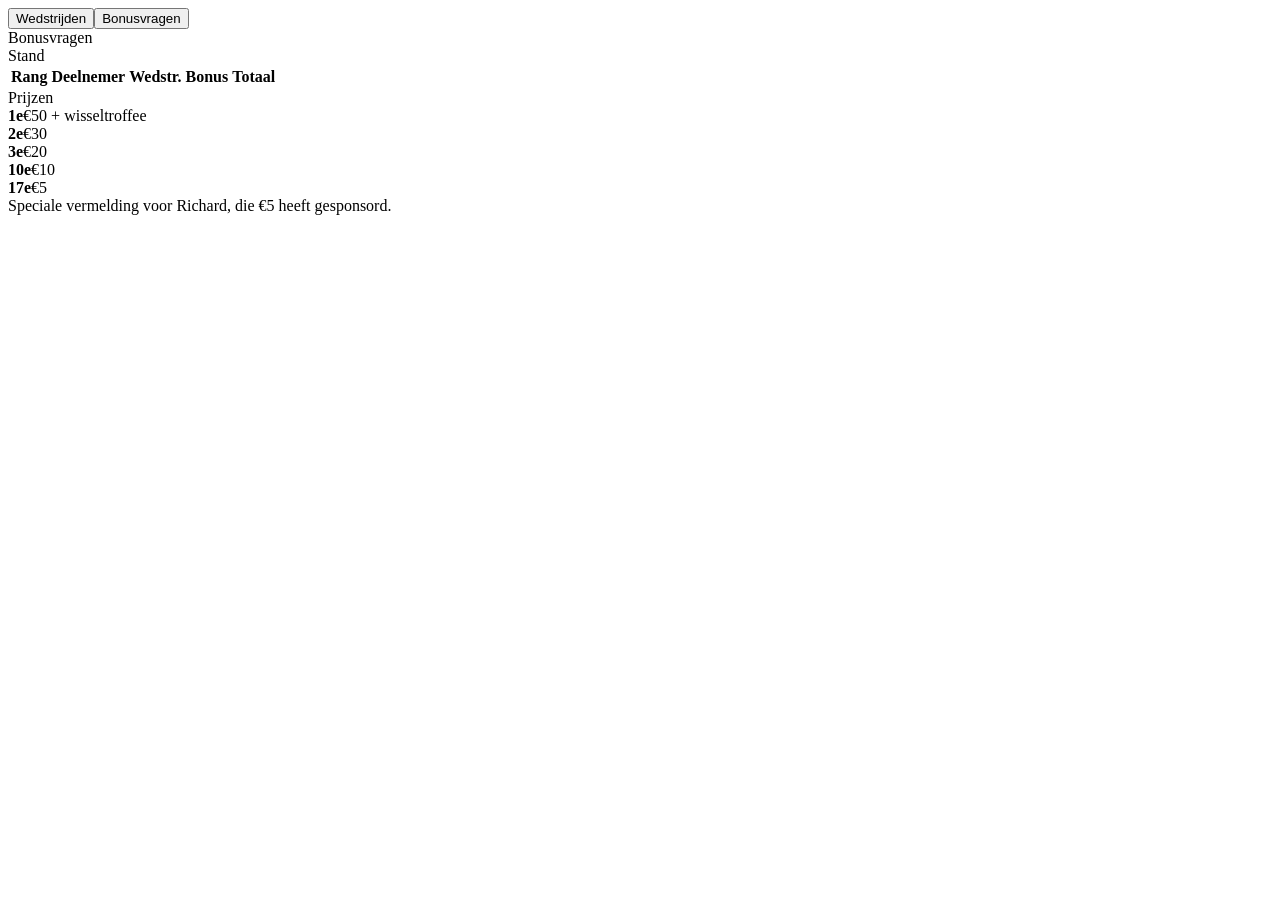
==== src/index.html @ b1b5db25 "Create index.html" ====
<!doctype html><html lang="nl"><head><meta charset="utf-8"><meta name="viewport" content="width=device-width, initial-scale=1"><title>WK 2026 Poule</title><link rel="stylesheet" href="style.css"></head><body><div class="page"><div class="toolbar"><div class="toggle" role="tablist"><button class="toggle-btn active" data-view="matches" type="button">Wedstrijden</button><button class="toggle-btn" data-view="bonus" type="button">Bonusvragen</button></div></div><div class="layout-grid"><main class="left-column"><section id="matchesView" class="view active-view"><div id="matchesContainer" class="cards-groups"></div></section><section id="bonusView" class="view"><div id="bonusContainer" class="cards-groups"></div></section></main><aside class="right-column"><section class="stand-panel"><div class="bar red">Stand</div><div class="table-wrap"><table class="stand-table" id="standTable"><thead><tr><th>Rang</th><th>Deelnemer</th><th>Wedstr.</th><th>Bonus</th><th>Totaal</th></tr></thead><tbody></tbody></table></div></section><section class="prijzen-panel"><div class="bar red prijzen-title">Prijzen</div><div class="prijzen-body"><div class="prijsregel"><span><strong>1e</strong></span><span>€50 + wisseltroffee</span></div><div class="prijsregel"><span><strong>2e</strong></span><span>€30</span></div><div class="prijsregel"><span><strong>3e</strong></span><span>€20</span></div><div class="prijsregel"><span><strong>10e</strong></span><span>€10</span></div><div class="prijsregel"><span><strong>17e</strong></span><span>€5</span></div><div class="sponsorregel">Speciale vermelding voor Richard, die €5 heeft gesponsord.</div></div></section></aside></div></div><script src="data.js"></script><script src="app.js"></script></body></html>
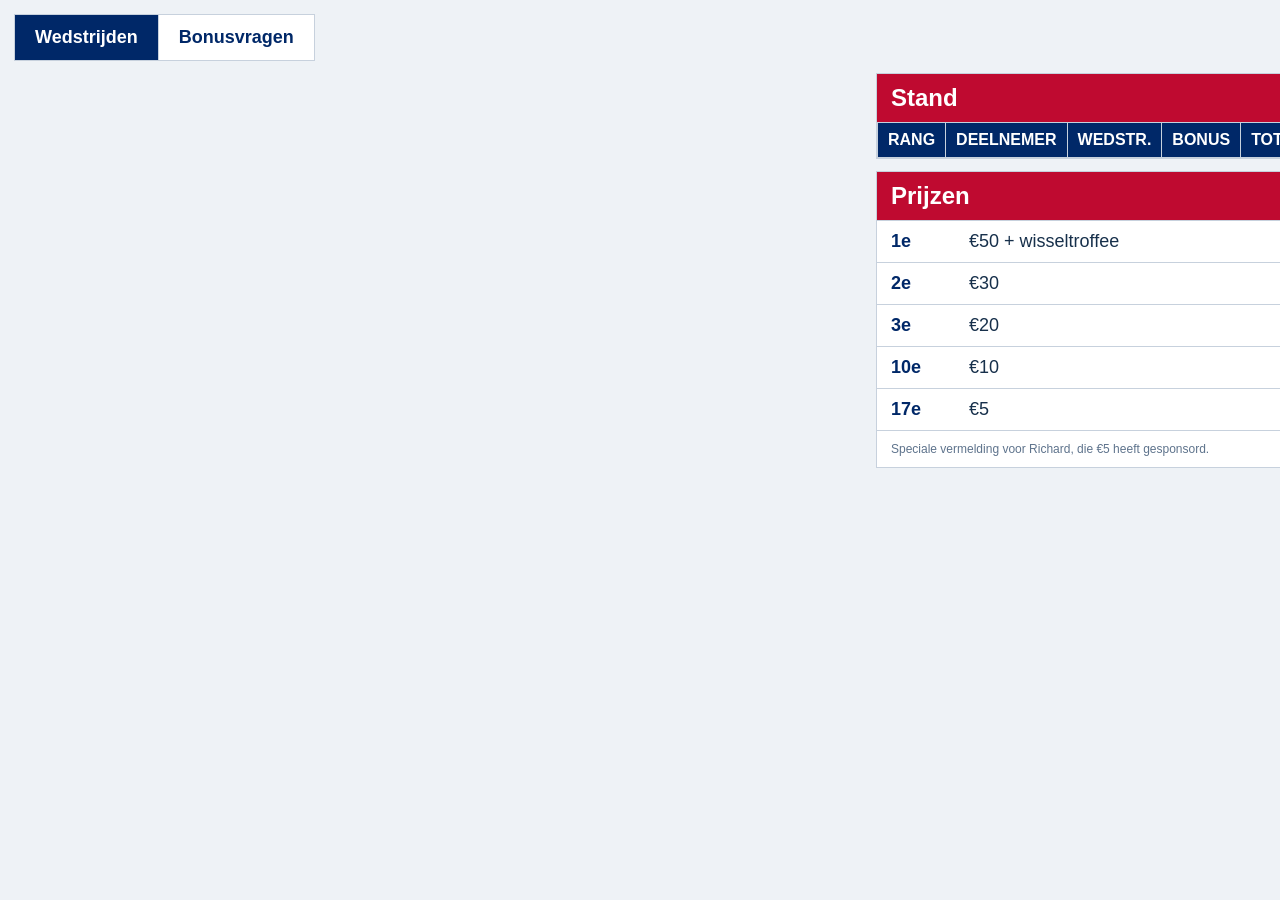
==== commit ee02b8aa: "Add files via upload" ====
--- a/src/index.html
+++ b/src/index.html
@@ -1 +1 @@
-<!doctype html><html lang="nl"><head><meta charset="utf-8"><meta name="viewport" content="width=device-width, initial-scale=1"><title>WK 2026 Poule</title><link rel="stylesheet" href="style.css"></head><body><div class="page"><div class="toolbar"><div class="toggle" role="tablist"><button class="toggle-btn active" data-view="matches" type="button">Wedstrijden</button><button class="toggle-btn" data-view="bonus" type="button">Bonusvragen</button></div></div><div class="layout-grid"><main class="left-column"><section id="matchesView" class="view active-view"><div id="matchesContainer" class="cards-groups"></div></section><section id="bonusView" class="view"><div id="bonusContainer" class="cards-groups"></div></section></main><aside class="right-column"><section class="stand-panel"><div class="bar red">Stand</div><div class="table-wrap"><table class="stand-table" id="standTable"><thead><tr><th>Rang</th><th>Deelnemer</th><th>Wedstr.</th><th>Bonus</th><th>Totaal</th></tr></thead><tbody></tbody></table></div></section><section class="prijzen-panel"><div class="bar red prijzen-title">Prijzen</div><div class="prijzen-body"><div class="prijsregel"><span><strong>1e</strong></span><span>€50 + wisseltroffee</span></div><div class="prijsregel"><span><strong>2e</strong></span><span>€30</span></div><div class="prijsregel"><span><strong>3e</strong></span><span>€20</span></div><div class="prijsregel"><span><strong>10e</strong></span><span>€10</span></div><div class="prijsregel"><span><strong>17e</strong></span><span>€5</span></div><div class="sponsorregel">Speciale vermelding voor Richard, die €5 heeft gesponsord.</div></div></section></aside></div></div><script src="data.js"></script><script src="app.js"></script></body></html>
+<!doctype html><html lang="nl"><head><meta charset="utf-8"><meta name="viewport" content="width=device-width, initial-scale=1"><title>WK 2026 Poule</title><link rel="stylesheet" href="style.css"></head><body><div class="page"><div class="toolbar"><div class="toggle" role="tablist"><button class="toggle-btn active" data-view="matches" type="button">Wedstrijden</button><button class="toggle-btn" data-view="bonus" type="button">Bonusvragen</button></div></div><div class="layout-grid"><main class="left-column"><section id="matchesView" class="view active-view"><div id="matchesContainer" class="cards-groups"></div></section><section id="bonusView" class="view"><div id="bonusContainer" class="cards-groups"></div></section></main><aside class="right-column"><section class="stand-panel"><div class="bar red">Stand</div><div class="table-wrap"><table class="stand-table" id="standTable"><thead><tr><th>Rang</th><th>Deelnemer</th><th>Wedstr.</th><th>Bonus</th><th>Totaal</th></tr></thead><tbody></tbody></table></div></section><section class="prijzen-panel"><div class="bar red prijzen-title">Prijzen</div><div class="prijzen-body"><div class="prijsregel"><span><strong>1e</strong></span><span>€50 + wisseltroffee</span></div><div class="prijsregel"><span><strong>2e</strong></span><span>€30</span></div><div class="prijsregel"><span><strong>3e</strong></span><span>€20</span></div><div class="prijsregel"><span><strong>10e</strong></span><span>€10</span></div><div class="prijsregel"><span><strong>17e</strong></span><span>€5</span></div><div class="sponsorregel">Speciale vermelding voor Richard, die €5 heeft gesponsord.</div></div></section></aside></div></div><button class="page-nav-btn page-nav-top" id="scrollTopBtn" type="button" aria-label="Ga naar begin van pagina">↑ Begin</button><button class="page-nav-btn page-nav-bottom" id="scrollBottomBtn" type="button" aria-label="Ga naar einde van pagina">↓ Einde</button><script src="data.js"></script><script src="app.js"></script></body></html>
--- a/src/style.css
+++ b/src/style.css
@@ -0,0 +1,31 @@
+
+:root{--navy:#002868;--red:#BF0A30;--light:#F3F6FB;--grid:#C7D1DD;--text:#17304b;--muted:#5E738C;--bg:#EEF2F6;--white:#FFF;--good:#0B7A58;--warn:#AD6200;--bar-height:48px;--cell-font:18px;--head-font:16px}
+*{box-sizing:border-box}html,body{margin:0;padding:0}body{font-family:Calibri,Segoe UI,Arial,sans-serif;background:var(--bg);color:var(--text)}.page{max-width:1880px;margin:0 auto;padding:14px}.toolbar{display:flex;justify-content:flex-start;margin-bottom:12px}.toggle{display:inline-flex;border:1px solid var(--grid);background:var(--white)}.toggle-btn{appearance:none;border:0;border-right:1px solid var(--grid);background:var(--white);color:var(--navy);padding:12px 20px;font-size:18px;font-weight:700;cursor:pointer}.toggle-btn:last-child{border-right:0}.toggle-btn.active{background:var(--navy);color:var(--white)}.layout-grid{display:grid;grid-template-columns:minmax(0,1fr) 430px;gap:14px;align-items:start}.view{display:none}.view.active-view{display:block}.right-column{position:sticky;top:14px;align-self:start;display:grid;gap:12px}.stand-panel,.group,.prijzen-panel{background:var(--white);border:1px solid var(--grid)}.card{background:transparent;border:0}.bar{display:flex;align-items:center;min-height:var(--bar-height);padding:0 14px;font-size:24px;font-weight:700}.bar.red{background:var(--red);color:var(--white)}.bar.blue{background:var(--navy);color:var(--white)}.table-wrap{overflow-x:auto}.stand-table,.data-table{width:100%;border-collapse:collapse}.stand-table th,.stand-table td,.data-table th,.data-table td{border:1px solid var(--grid);padding:8px 10px;font-size:var(--cell-font)}.stand-table thead th,.data-table thead th{background:var(--navy);color:var(--white);font-size:var(--head-font);text-transform:uppercase}.stand-table td:nth-child(1),.stand-table td:nth-child(3),.stand-table td:nth-child(4),.stand-table td:nth-child(5),.data-table td:nth-child(2),.data-table td:nth-child(3){text-align:center}.stand-table td:nth-child(5){font-weight:700}.stand-table tbody tr:nth-child(odd) td,.data-table tbody tr:nth-child(odd) td{background:#FBFDFF}.cards-groups{display:grid;gap:12px}.group-header{justify-content:space-between;gap:14px}.group-header .fase{font-size:16px;background:rgba(255,255,255,.15);padding:4px 10px}.cards-grid{display:grid;grid-template-columns:repeat(2,minmax(0,1fr));gap:10px;padding:10px}.card-shell{background:var(--white)}.match-bar{display:grid;grid-template-columns:82px 1fr 96px 1fr}.match-item,.bonus-question-bar{display:flex;align-items:center;justify-content:center;padding:7px 10px;font-size:var(--cell-font);font-weight:700;text-align:center;min-height:var(--bar-height)}.match-home,.match-away,.bonus-question-bar{line-height:1.15}.bonus-question-bar{justify-content:flex-start;padding:0 14px}.correct-answer{padding:8px 14px;font-size:var(--head-font);color:var(--muted);border:1px solid var(--grid);border-top:0;background:var(--light)}.card-shell .data-table{border-left:1px solid var(--grid);border-right:1px solid var(--grid);border-bottom:1px solid var(--grid)}.card-shell .data-table th,.card-shell .data-table td{border-left:1px solid var(--grid);border-right:1px solid var(--grid)}.prijzen-body{padding:0;background:var(--white)}.prijsregel{display:grid;grid-template-columns:68px 1fr;gap:10px;padding:10px 14px;border-top:1px solid var(--grid);font-size:var(--cell-font)}.prijsregel span:first-child{color:var(--navy)}.prijzen-title{justify-content:flex-start}.sponsorregel{padding:10px 14px;border-top:1px solid var(--grid);font-size:12px;color:var(--muted);line-height:1.35}.points-good{color:var(--good);font-weight:700}.points-mid{color:var(--warn);font-weight:700}.points-zero{color:var(--muted)}@media (max-width:1560px){.layout-grid{grid-template-columns:minmax(0,1fr) 390px}}@media (max-width:1260px){.layout-grid{grid-template-columns:1fr}.right-column{position:static}}@media (max-width:980px){.cards-grid{grid-template-columns:1fr}}@media (max-width:860px){.match-bar{grid-template-columns:1fr 1fr}.toggle-btn{font-size:16px}:root{--cell-font:16px;--head-font:14px;--bar-height:44px}.bar{font-size:20px}.group-header{flex-direction:column;align-items:flex-start}.prijsregel{font-size:16px}}
+
+
+.page-nav-btn{
+  position:fixed;
+  right:14px;
+  z-index:999;
+  appearance:none;
+  border:0;
+  border-radius:999px;
+  background:var(--navy);
+  color:var(--white);
+  padding:12px 14px;
+  font-size:14px;
+  font-weight:700;
+  box-shadow:0 4px 12px rgba(0,0,0,.2);
+  cursor:pointer;
+  opacity:.92;
+  transition:transform .2s ease, opacity .2s ease;
+}
+.page-nav-btn:hover{opacity:1;transform:translateY(-1px)}
+.page-nav-top{bottom:74px}
+.page-nav-bottom{bottom:14px}
+.page-nav-btn.hidden{opacity:0;pointer-events:none;transform:translateY(8px)}
+@media (max-width:860px){
+  .page-nav-btn{right:10px;padding:10px 12px;font-size:13px}
+  .page-nav-top{bottom:66px}
+  .page-nav-bottom{bottom:10px}
+}
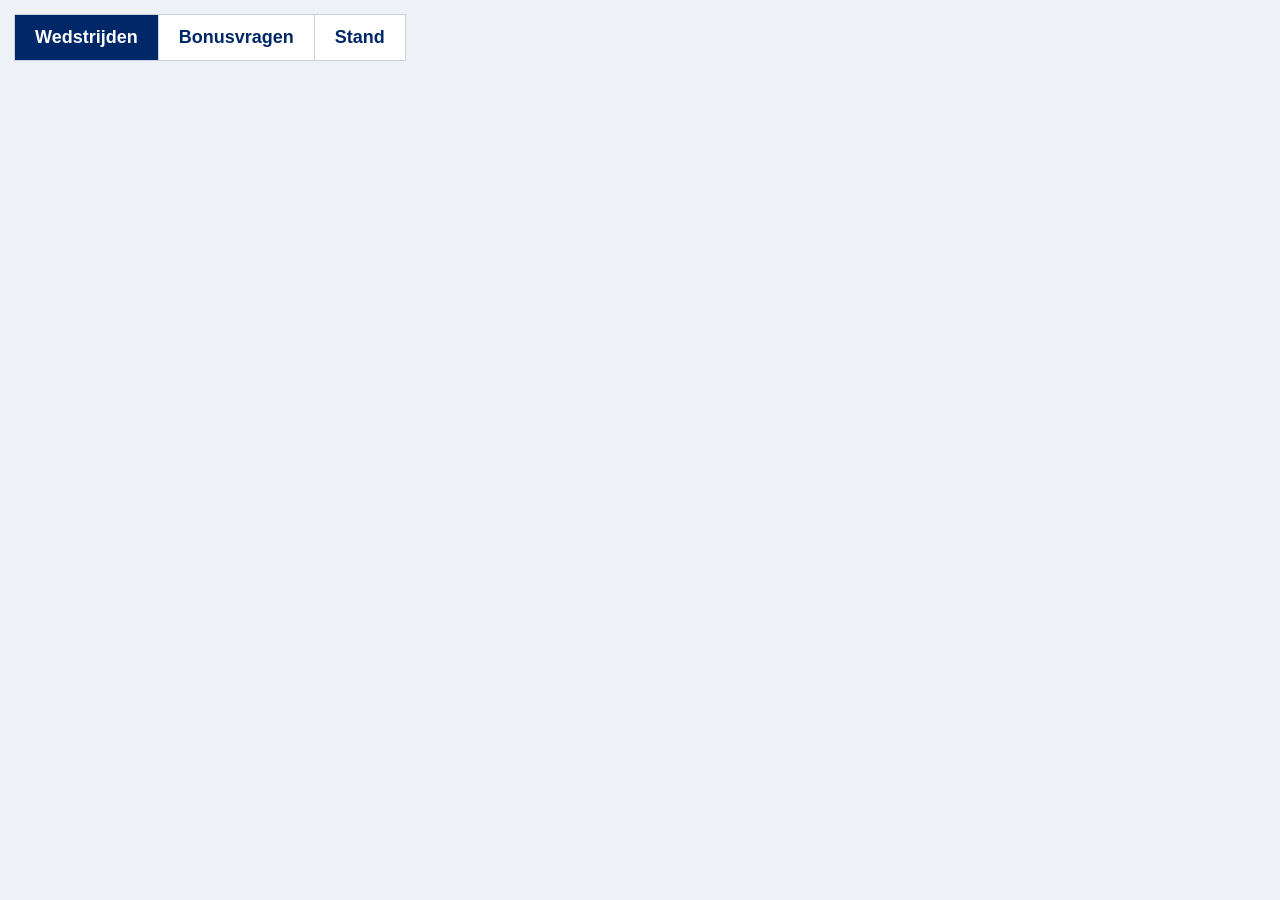
==== commit 52b28c8b: "Add files via upload" ====
--- a/src/index.html
+++ b/src/index.html
@@ -1 +1 @@
-<!doctype html><html lang="nl"><head><meta charset="utf-8"><meta name="viewport" content="width=device-width, initial-scale=1"><title>WK 2026 Poule</title><link rel="stylesheet" href="style.css"></head><body><div class="page"><div class="toolbar"><div class="toggle" role="tablist"><button class="toggle-btn active" data-view="matches" type="button">Wedstrijden</button><button class="toggle-btn" data-view="bonus" type="button">Bonusvragen</button></div></div><div class="layout-grid"><main class="left-column"><section id="matchesView" class="view active-view"><div id="matchesContainer" class="cards-groups"></div></section><section id="bonusView" class="view"><div id="bonusContainer" class="cards-groups"></div></section></main><aside class="right-column"><section class="stand-panel"><div class="bar red">Stand</div><div class="table-wrap"><table class="stand-table" id="standTable"><thead><tr><th>Rang</th><th>Deelnemer</th><th>Wedstr.</th><th>Bonus</th><th>Totaal</th></tr></thead><tbody></tbody></table></div></section><section class="prijzen-panel"><div class="bar red prijzen-title">Prijzen</div><div class="prijzen-body"><div class="prijsregel"><span><strong>1e</strong></span><span>€50 + wisseltroffee</span></div><div class="prijsregel"><span><strong>2e</strong></span><span>€30</span></div><div class="prijsregel"><span><strong>3e</strong></span><span>€20</span></div><div class="prijsregel"><span><strong>10e</strong></span><span>€10</span></div><div class="prijsregel"><span><strong>17e</strong></span><span>€5</span></div><div class="sponsorregel">Speciale vermelding voor Richard, die €5 heeft gesponsord.</div></div></section></aside></div></div><button class="page-nav-btn page-nav-top" id="scrollTopBtn" type="button" aria-label="Ga naar begin van pagina">↑ Begin</button><button class="page-nav-btn page-nav-bottom" id="scrollBottomBtn" type="button" aria-label="Ga naar einde van pagina">↓ Einde</button><script src="data.js"></script><script src="app.js"></script></body></html>
+<!doctype html><html lang="nl"><head><meta charset="utf-8"><meta name="viewport" content="width=device-width, initial-scale=1"><title>WK 2026 Poule</title><link rel="stylesheet" href="style.css"></head><body><div class="page"><div class="toolbar"><div class="toggle" role="tablist"><button class="toggle-btn active" data-view="matches" type="button">Wedstrijden</button><button class="toggle-btn" data-view="bonus" type="button">Bonusvragen</button><button class="toggle-btn" data-view="stand" type="button">Stand</button></div></div><div class="layout-grid single-column"><main class="left-column"><section id="matchesView" class="view active-view"><div id="matchesContainer" class="cards-groups"></div></section><section id="bonusView" class="view"><div id="bonusContainer" class="cards-groups"></div></section><section id="standView" class="view"><section class="stand-panel"><div class="bar red">Stand</div><div class="table-wrap"><table class="stand-table" id="standTable"><thead><tr><th>Rang</th><th>Deelnemer</th><th>Wedstr.</th><th>Bonus</th><th>Totaal</th></tr></thead><tbody></tbody></table></div></section><section class="prijzen-panel standalone-panel"><div class="bar red prijzen-title">Prijzen</div><div class="prijzen-body"><div class="prijsregel"><span><strong>1e</strong></span><span>€50 + wisseltroffee</span></div><div class="prijsregel"><span><strong>2e</strong></span><span>€30</span></div><div class="prijsregel"><span><strong>3e</strong></span><span>€20</span></div><div class="prijsregel"><span><strong>10e</strong></span><span>€10</span></div><div class="prijsregel"><span><strong>17e</strong></span><span>€5</span></div><div class="sponsorregel">Speciale vermelding voor Richard, die €5 heeft gesponsord.</div></div></section></section></main></div></div><script src="data.js"></script><script src="app.js"></script></body></html>
--- a/src/style.css
+++ b/src/style.css
@@ -1,31 +1,4 @@
 
-:root{--navy:#002868;--red:#BF0A30;--light:#F3F6FB;--grid:#C7D1DD;--text:#17304b;--muted:#5E738C;--bg:#EEF2F6;--white:#FFF;--good:#0B7A58;--warn:#AD6200;--bar-height:48px;--cell-font:18px;--head-font:16px}
-*{box-sizing:border-box}html,body{margin:0;padding:0}body{font-family:Calibri,Segoe UI,Arial,sans-serif;background:var(--bg);color:var(--text)}.page{max-width:1880px;margin:0 auto;padding:14px}.toolbar{display:flex;justify-content:flex-start;margin-bottom:12px}.toggle{display:inline-flex;border:1px solid var(--grid);background:var(--white)}.toggle-btn{appearance:none;border:0;border-right:1px solid var(--grid);background:var(--white);color:var(--navy);padding:12px 20px;font-size:18px;font-weight:700;cursor:pointer}.toggle-btn:last-child{border-right:0}.toggle-btn.active{background:var(--navy);color:var(--white)}.layout-grid{display:grid;grid-template-columns:minmax(0,1fr) 430px;gap:14px;align-items:start}.view{display:none}.view.active-view{display:block}.right-column{position:sticky;top:14px;align-self:start;display:grid;gap:12px}.stand-panel,.group,.prijzen-panel{background:var(--white);border:1px solid var(--grid)}.card{background:transparent;border:0}.bar{display:flex;align-items:center;min-height:var(--bar-height);padding:0 14px;font-size:24px;font-weight:700}.bar.red{background:var(--red);color:var(--white)}.bar.blue{background:var(--navy);color:var(--white)}.table-wrap{overflow-x:auto}.stand-table,.data-table{width:100%;border-collapse:collapse}.stand-table th,.stand-table td,.data-table th,.data-table td{border:1px solid var(--grid);padding:8px 10px;font-size:var(--cell-font)}.stand-table thead th,.data-table thead th{background:var(--navy);color:var(--white);font-size:var(--head-font);text-transform:uppercase}.stand-table td:nth-child(1),.stand-table td:nth-child(3),.stand-table td:nth-child(4),.stand-table td:nth-child(5),.data-table td:nth-child(2),.data-table td:nth-child(3){text-align:center}.stand-table td:nth-child(5){font-weight:700}.stand-table tbody tr:nth-child(odd) td,.data-table tbody tr:nth-child(odd) td{background:#FBFDFF}.cards-groups{display:grid;gap:12px}.group-header{justify-content:space-between;gap:14px}.group-header .fase{font-size:16px;background:rgba(255,255,255,.15);padding:4px 10px}.cards-grid{display:grid;grid-template-columns:repeat(2,minmax(0,1fr));gap:10px;padding:10px}.card-shell{background:var(--white)}.match-bar{display:grid;grid-template-columns:82px 1fr 96px 1fr}.match-item,.bonus-question-bar{display:flex;align-items:center;justify-content:center;padding:7px 10px;font-size:var(--cell-font);font-weight:700;text-align:center;min-height:var(--bar-height)}.match-home,.match-away,.bonus-question-bar{line-height:1.15}.bonus-question-bar{justify-content:flex-start;padding:0 14px}.correct-answer{padding:8px 14px;font-size:var(--head-font);color:var(--muted);border:1px solid var(--grid);border-top:0;background:var(--light)}.card-shell .data-table{border-left:1px solid var(--grid);border-right:1px solid var(--grid);border-bottom:1px solid var(--grid)}.card-shell .data-table th,.card-shell .data-table td{border-left:1px solid var(--grid);border-right:1px solid var(--grid)}.prijzen-body{padding:0;background:var(--white)}.prijsregel{display:grid;grid-template-columns:68px 1fr;gap:10px;padding:10px 14px;border-top:1px solid var(--grid);font-size:var(--cell-font)}.prijsregel span:first-child{color:var(--navy)}.prijzen-title{justify-content:flex-start}.sponsorregel{padding:10px 14px;border-top:1px solid var(--grid);font-size:12px;color:var(--muted);line-height:1.35}.points-good{color:var(--good);font-weight:700}.points-mid{color:var(--warn);font-weight:700}.points-zero{color:var(--muted)}@media (max-width:1560px){.layout-grid{grid-template-columns:minmax(0,1fr) 390px}}@media (max-width:1260px){.layout-grid{grid-template-columns:1fr}.right-column{position:static}}@media (max-width:980px){.cards-grid{grid-template-columns:1fr}}@media (max-width:860px){.match-bar{grid-template-columns:1fr 1fr}.toggle-btn{font-size:16px}:root{--cell-font:16px;--head-font:14px;--bar-height:44px}.bar{font-size:20px}.group-header{flex-direction:column;align-items:flex-start}.prijsregel{font-size:16px}}
-
-
-.page-nav-btn{
-  position:fixed;
-  right:14px;
-  z-index:999;
-  appearance:none;
-  border:0;
-  border-radius:999px;
-  background:var(--navy);
-  color:var(--white);
-  padding:12px 14px;
-  font-size:14px;
-  font-weight:700;
-  box-shadow:0 4px 12px rgba(0,0,0,.2);
-  cursor:pointer;
-  opacity:.92;
-  transition:transform .2s ease, opacity .2s ease;
-}
-.page-nav-btn:hover{opacity:1;transform:translateY(-1px)}
-.page-nav-top{bottom:74px}
-.page-nav-bottom{bottom:14px}
-.page-nav-btn.hidden{opacity:0;pointer-events:none;transform:translateY(8px)}
-@media (max-width:860px){
-  .page-nav-btn{right:10px;padding:10px 12px;font-size:13px}
-  .page-nav-top{bottom:66px}
-  .page-nav-bottom{bottom:10px}
-}
+:root{--navy:#002868;--red:rgb(231,47,120);--light:#F3F6FB;--grid:#C7D1DD;--text:#17304b;--muted:#5E738C;--bg:#EEF2F6;--white:#FFF;--good:#0B7A58;--warn:#AD6200;--bar-height:48px;--cell-font:18px;--head-font:16px}
+*{box-sizing:border-box}html,body{margin:0;padding:0}body{font-family:Calibri,Segoe UI,Arial,sans-serif;background:var(--bg);color:var(--text)}.page{max-width:1880px;margin:0 auto;padding:14px}.toolbar{display:flex;justify-content:flex-start;margin-bottom:12px}.toggle{display:inline-flex;border:1px solid var(--grid);background:var(--white)}.toggle-btn{appearance:none;border:0;border-right:1px solid var(--grid);background:var(--white);color:var(--navy);padding:12px 20px;font-size:18px;font-weight:700;cursor:pointer}.toggle-btn:last-child{border-right:0}.toggle-btn.active{background:var(--navy);color:var(--white)}.layout-grid{display:grid;grid-template-columns:minmax(0,1fr) 430px;gap:14px;align-items:start}.layout-grid.single-column{grid-template-columns:minmax(0,1fr)}.view{display:none}.view.active-view{display:block}.right-column{position:sticky;top:14px;align-self:start;display:grid;gap:12px}.stand-panel,.group,.prijzen-panel{background:var(--white);border:1px solid var(--grid)}.card{background:transparent;border:0}.bar{display:flex;align-items:center;min-height:var(--bar-height);padding:0 14px;font-size:24px;font-weight:700}.bar.red{background:var(--red);color:var(--white)}.bar.blue{background:var(--navy);color:var(--white)}.table-wrap{overflow-x:auto}.stand-table,.data-table{width:100%;border-collapse:collapse}.stand-table th,.stand-table td,.data-table th,.data-table td{border:1px solid var(--grid);padding:8px 10px;font-size:var(--cell-font)}.stand-table thead th,.data-table thead th{background:var(--navy);color:var(--white);font-size:var(--head-font);text-transform:uppercase}.stand-table td:nth-child(1),.stand-table td:nth-child(3),.stand-table td:nth-child(4),.stand-table td:nth-child(5),.data-table td:nth-child(2),.data-table td:nth-child(3){text-align:center}.stand-table td:nth-child(5){font-weight:700}.stand-table tbody tr:nth-child(odd) td,.data-table tbody tr:nth-child(odd) td{background:#FBFDFF}.cards-groups{display:grid;gap:12px}.group-header{justify-content:space-between;gap:14px}.group-header .fase{font-size:16px;background:rgba(255,255,255,.15);padding:4px 10px}.cards-grid{display:grid;grid-template-columns:repeat(2,minmax(0,1fr));gap:10px;padding:10px}.card-shell{background:var(--white)}.match-bar{display:grid;grid-template-columns:82px 1fr 96px 1fr}.match-item,.bonus-question-bar{display:flex;align-items:center;justify-content:center;padding:7px 10px;font-size:var(--cell-font);font-weight:700;text-align:center;min-height:var(--bar-height)}.match-home,.match-away,.bonus-question-bar{line-height:1.15}.bonus-question-bar{justify-content:flex-start;padding:0 14px}.correct-answer{padding:8px 14px;font-size:var(--head-font);color:var(--muted);border:1px solid var(--grid);border-top:0;background:var(--light)}.card-shell .data-table{border-left:1px solid var(--grid);border-right:1px solid var(--grid);border-bottom:1px solid var(--grid)}.card-shell .data-table th,.card-shell .data-table td{border-left:1px solid var(--grid);border-right:1px solid var(--grid)}.prijzen-body{padding:0;background:var(--white)}.prijsregel{display:grid;grid-template-columns:68px 1fr;gap:10px;padding:10px 14px;border-top:1px solid var(--grid);font-size:var(--cell-font)}.prijsregel span:first-child{color:var(--navy)}.prijzen-title{justify-content:flex-start}.sponsorregel{padding:10px 14px;border-top:1px solid var(--grid);font-size:12px;color:var(--muted);line-height:1.35}.points-good{color:var(--good);font-weight:700}.points-mid{color:var(--warn);font-weight:700}.points-zero{color:var(--muted)}@media (max-width:1560px){.layout-grid{grid-template-columns:minmax(0,1fr) 390px}}@media (max-width:1260px){.layout-grid{grid-template-columns:1fr}.right-column{position:static}}@media (max-width:980px){.cards-grid{grid-template-columns:1fr}}@media (max-width:860px){.match-bar{grid-template-columns:1fr 1fr}.toggle-btn{font-size:16px}:root{--cell-font:16px;--head-font:14px;--bar-height:44px}.bar{font-size:20px}.group-header{flex-direction:column;align-items:flex-start}.prijsregel{font-size:16px}}
+.standalone-panel{margin-top:12px}
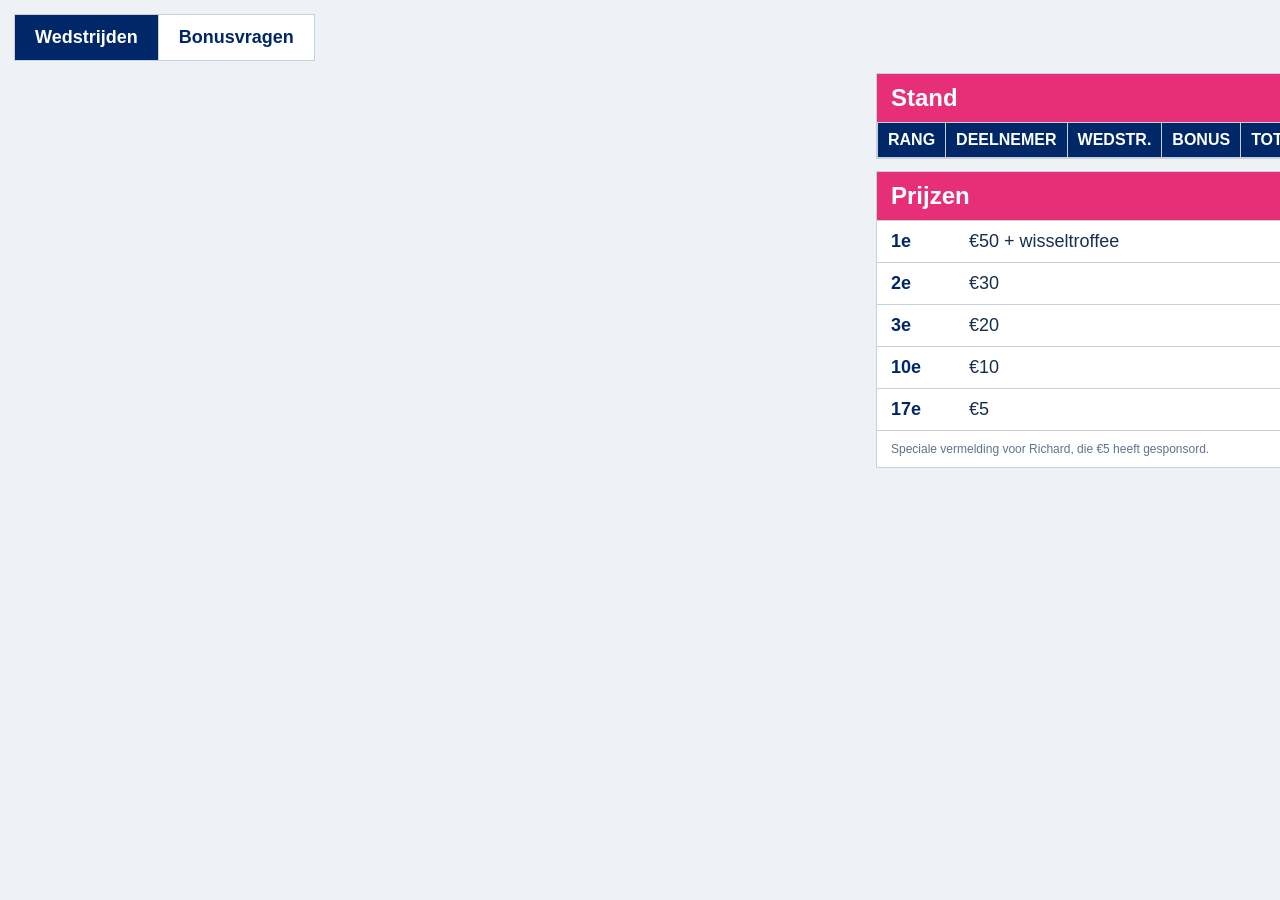
==== commit 59d2e07b: "Add files via upload" ====
--- a/src/index.html
+++ b/src/index.html
@@ -1 +1 @@
-<!doctype html><html lang="nl"><head><meta charset="utf-8"><meta name="viewport" content="width=device-width, initial-scale=1"><title>WK 2026 Poule</title><link rel="stylesheet" href="style.css"></head><body><div class="page"><div class="toolbar"><div class="toggle" role="tablist"><button class="toggle-btn active" data-view="matches" type="button">Wedstrijden</button><button class="toggle-btn" data-view="bonus" type="button">Bonusvragen</button><button class="toggle-btn" data-view="stand" type="button">Stand</button></div></div><div class="layout-grid single-column"><main class="left-column"><section id="matchesView" class="view active-view"><div id="matchesContainer" class="cards-groups"></div></section><section id="bonusView" class="view"><div id="bonusContainer" class="cards-groups"></div></section><section id="standView" class="view"><section class="stand-panel"><div class="bar red">Stand</div><div class="table-wrap"><table class="stand-table" id="standTable"><thead><tr><th>Rang</th><th>Deelnemer</th><th>Wedstr.</th><th>Bonus</th><th>Totaal</th></tr></thead><tbody></tbody></table></div></section><section class="prijzen-panel standalone-panel"><div class="bar red prijzen-title">Prijzen</div><div class="prijzen-body"><div class="prijsregel"><span><strong>1e</strong></span><span>€50 + wisseltroffee</span></div><div class="prijsregel"><span><strong>2e</strong></span><span>€30</span></div><div class="prijsregel"><span><strong>3e</strong></span><span>€20</span></div><div class="prijsregel"><span><strong>10e</strong></span><span>€10</span></div><div class="prijsregel"><span><strong>17e</strong></span><span>€5</span></div><div class="sponsorregel">Speciale vermelding voor Richard, die €5 heeft gesponsord.</div></div></section></section></main></div></div><script src="data.js"></script><script src="app.js"></script></body></html>+<!doctype html><html lang="nl"><head><meta charset="utf-8"><meta name="viewport" content="width=device-width, initial-scale=1"><title>WK 2026 Poule</title><link rel="stylesheet" href="style.css"></head><body><div class="page"><div class="toolbar"><div class="toggle" role="tablist"><button class="toggle-btn active" data-view="matches" type="button">Wedstrijden</button><button class="toggle-btn" data-view="bonus" type="button">Bonusvragen</button></div></div><div class="layout-grid"><main class="left-column"><section id="matchesView" class="view active-view"><div id="matchesContainer" class="cards-groups"></div></section><section id="bonusView" class="view"><div id="bonusContainer" class="cards-groups"></div></section></main><aside class="right-column"><section class="stand-panel"><div class="bar red">Stand</div><div class="table-wrap"><table class="stand-table" id="standTable"><thead><tr><th>Rang</th><th>Deelnemer</th><th>Wedstr.</th><th>Bonus</th><th>Totaal</th></tr></thead><tbody></tbody></table></div></section><section class="prijzen-panel"><div class="bar red prijzen-title">Prijzen</div><div class="prijzen-body"><div class="prijsregel"><span><strong>1e</strong></span><span>€50 + wisseltroffee</span></div><div class="prijsregel"><span><strong>2e</strong></span><span>€30</span></div><div class="prijsregel"><span><strong>3e</strong></span><span>€20</span></div><div class="prijsregel"><span><strong>10e</strong></span><span>€10</span></div><div class="prijsregel"><span><strong>17e</strong></span><span>€5</span></div><div class="sponsorregel">Speciale vermelding voor Richard, die €5 heeft gesponsord.</div></div></section></aside></div></div><script src="data.js"></script><script src="app.js"></script></body></html>
--- a/src/style.css
+++ b/src/style.css
@@ -1,4 +1,3 @@
 
 :root{--navy:#002868;--red:rgb(231,47,120);--light:#F3F6FB;--grid:#C7D1DD;--text:#17304b;--muted:#5E738C;--bg:#EEF2F6;--white:#FFF;--good:#0B7A58;--warn:#AD6200;--bar-height:48px;--cell-font:18px;--head-font:16px}
-*{box-sizing:border-box}html,body{margin:0;padding:0}body{font-family:Calibri,Segoe UI,Arial,sans-serif;background:var(--bg);color:var(--text)}.page{max-width:1880px;margin:0 auto;padding:14px}.toolbar{display:flex;justify-content:flex-start;margin-bottom:12px}.toggle{display:inline-flex;border:1px solid var(--grid);background:var(--white)}.toggle-btn{appearance:none;border:0;border-right:1px solid var(--grid);background:var(--white);color:var(--navy);padding:12px 20px;font-size:18px;font-weight:700;cursor:pointer}.toggle-btn:last-child{border-right:0}.toggle-btn.active{background:var(--navy);color:var(--white)}.layout-grid{display:grid;grid-template-columns:minmax(0,1fr) 430px;gap:14px;align-items:start}.layout-grid.single-column{grid-template-columns:minmax(0,1fr)}.view{display:none}.view.active-view{display:block}.right-column{position:sticky;top:14px;align-self:start;display:grid;gap:12px}.stand-panel,.group,.prijzen-panel{background:var(--white);border:1px solid var(--grid)}.card{background:transparent;border:0}.bar{display:flex;align-items:center;min-height:var(--bar-height);padding:0 14px;font-size:24px;font-weight:700}.bar.red{background:var(--red);color:var(--white)}.bar.blue{background:var(--navy);color:var(--white)}.table-wrap{overflow-x:auto}.stand-table,.data-table{width:100%;border-collapse:collapse}.stand-table th,.stand-table td,.data-table th,.data-table td{border:1px solid var(--grid);padding:8px 10px;font-size:var(--cell-font)}.stand-table thead th,.data-table thead th{background:var(--navy);color:var(--white);font-size:var(--head-font);text-transform:uppercase}.stand-table td:nth-child(1),.stand-table td:nth-child(3),.stand-table td:nth-child(4),.stand-table td:nth-child(5),.data-table td:nth-child(2),.data-table td:nth-child(3){text-align:center}.stand-table td:nth-child(5){font-weight:700}.stand-table tbody tr:nth-child(odd) td,.data-table tbody tr:nth-child(odd) td{background:#FBFDFF}.cards-groups{display:grid;gap:12px}.group-header{justify-content:space-between;gap:14px}.group-header .fase{font-size:16px;background:rgba(255,255,255,.15);padding:4px 10px}.cards-grid{display:grid;grid-template-columns:repeat(2,minmax(0,1fr));gap:10px;padding:10px}.card-shell{background:var(--white)}.match-bar{display:grid;grid-template-columns:82px 1fr 96px 1fr}.match-item,.bonus-question-bar{display:flex;align-items:center;justify-content:center;padding:7px 10px;font-size:var(--cell-font);font-weight:700;text-align:center;min-height:var(--bar-height)}.match-home,.match-away,.bonus-question-bar{line-height:1.15}.bonus-question-bar{justify-content:flex-start;padding:0 14px}.correct-answer{padding:8px 14px;font-size:var(--head-font);color:var(--muted);border:1px solid var(--grid);border-top:0;background:var(--light)}.card-shell .data-table{border-left:1px solid var(--grid);border-right:1px solid var(--grid);border-bottom:1px solid var(--grid)}.card-shell .data-table th,.card-shell .data-table td{border-left:1px solid var(--grid);border-right:1px solid var(--grid)}.prijzen-body{padding:0;background:var(--white)}.prijsregel{display:grid;grid-template-columns:68px 1fr;gap:10px;padding:10px 14px;border-top:1px solid var(--grid);font-size:var(--cell-font)}.prijsregel span:first-child{color:var(--navy)}.prijzen-title{justify-content:flex-start}.sponsorregel{padding:10px 14px;border-top:1px solid var(--grid);font-size:12px;color:var(--muted);line-height:1.35}.points-good{color:var(--good);font-weight:700}.points-mid{color:var(--warn);font-weight:700}.points-zero{color:var(--muted)}@media (max-width:1560px){.layout-grid{grid-template-columns:minmax(0,1fr) 390px}}@media (max-width:1260px){.layout-grid{grid-template-columns:1fr}.right-column{position:static}}@media (max-width:980px){.cards-grid{grid-template-columns:1fr}}@media (max-width:860px){.match-bar{grid-template-columns:1fr 1fr}.toggle-btn{font-size:16px}:root{--cell-font:16px;--head-font:14px;--bar-height:44px}.bar{font-size:20px}.group-header{flex-direction:column;align-items:flex-start}.prijsregel{font-size:16px}}
-.standalone-panel{margin-top:12px}+*{box-sizing:border-box}html,body{margin:0;padding:0}body{font-family:Calibri,Segoe UI,Arial,sans-serif;background:var(--bg);color:var(--text)}.page{max-width:1880px;margin:0 auto;padding:14px}.toolbar{display:flex;justify-content:flex-start;margin-bottom:12px}.toggle{display:inline-flex;border:1px solid var(--grid);background:var(--white)}.toggle-btn{appearance:none;border:0;border-right:1px solid var(--grid);background:var(--white);color:var(--navy);padding:12px 20px;font-size:18px;font-weight:700;cursor:pointer}.toggle-btn:last-child{border-right:0}.toggle-btn.active{background:var(--navy);color:var(--white)}.layout-grid{display:grid;grid-template-columns:minmax(0,1fr) 430px;gap:14px;align-items:start}.view{display:none}.view.active-view{display:block}.right-column{position:sticky;top:14px;align-self:start;display:grid;gap:12px}.stand-panel,.group,.prijzen-panel{background:var(--white);border:1px solid var(--grid)}.card{background:transparent;border:0}.bar{display:flex;align-items:center;min-height:var(--bar-height);padding:0 14px;font-size:24px;font-weight:700}.bar.red{background:var(--red);color:var(--white)}.bar.blue{background:var(--navy);color:var(--white)}.table-wrap{overflow-x:auto}.stand-table,.data-table{width:100%;border-collapse:collapse}.stand-table th,.stand-table td,.data-table th,.data-table td{border:1px solid var(--grid);padding:8px 10px;font-size:var(--cell-font)}.stand-table thead th,.data-table thead th{background:var(--navy);color:var(--white);font-size:var(--head-font);text-transform:uppercase}.stand-table td:nth-child(1),.stand-table td:nth-child(3),.stand-table td:nth-child(4),.stand-table td:nth-child(5),.data-table td:nth-child(2),.data-table td:nth-child(3){text-align:center}.stand-table td:nth-child(5){font-weight:700}.stand-table tbody tr:nth-child(odd) td,.data-table tbody tr:nth-child(odd) td{background:#FBFDFF}.cards-groups{display:grid;gap:12px}.group-header{justify-content:space-between;gap:14px}.group-header .fase{font-size:16px;background:rgba(255,255,255,.15);padding:4px 10px}.cards-grid{display:grid;grid-template-columns:repeat(2,minmax(0,1fr));gap:10px;padding:10px}.card-shell{background:var(--white)}.match-bar{display:grid;grid-template-columns:82px 1fr 96px 1fr}.match-item,.bonus-question-bar{display:flex;align-items:center;justify-content:center;padding:7px 10px;font-size:var(--cell-font);font-weight:700;text-align:center;min-height:var(--bar-height)}.match-home,.match-away,.bonus-question-bar{line-height:1.15}.bonus-question-bar{justify-content:flex-start;padding:0 14px}.correct-answer{padding:8px 14px;font-size:var(--head-font);color:var(--muted);border:1px solid var(--grid);border-top:0;background:var(--light)}.card-shell .data-table{border-left:1px solid var(--grid);border-right:1px solid var(--grid);border-bottom:1px solid var(--grid)}.card-shell .data-table th,.card-shell .data-table td{border-left:1px solid var(--grid);border-right:1px solid var(--grid)}.prijzen-body{padding:0;background:var(--white)}.prijsregel{display:grid;grid-template-columns:68px 1fr;gap:10px;padding:10px 14px;border-top:1px solid var(--grid);font-size:var(--cell-font)}.prijsregel span:first-child{color:var(--navy)}.prijzen-title{justify-content:flex-start}.sponsorregel{padding:10px 14px;border-top:1px solid var(--grid);font-size:12px;color:var(--muted);line-height:1.35}.points-good{color:var(--good);font-weight:700}.points-mid{color:var(--warn);font-weight:700}.points-zero{color:var(--muted)}@media (max-width:1560px){.layout-grid{grid-template-columns:minmax(0,1fr) 390px}}@media (max-width:1260px){.layout-grid{grid-template-columns:1fr}.right-column{position:static}}@media (max-width:980px){.cards-grid{grid-template-columns:1fr}}@media (max-width:860px){.match-bar{grid-template-columns:1fr 1fr}.toggle-btn{font-size:16px}:root{--cell-font:16px;--head-font:14px;--bar-height:44px}.bar{font-size:20px}.group-header{flex-direction:column;align-items:flex-start}.prijsregel{font-size:16px}}
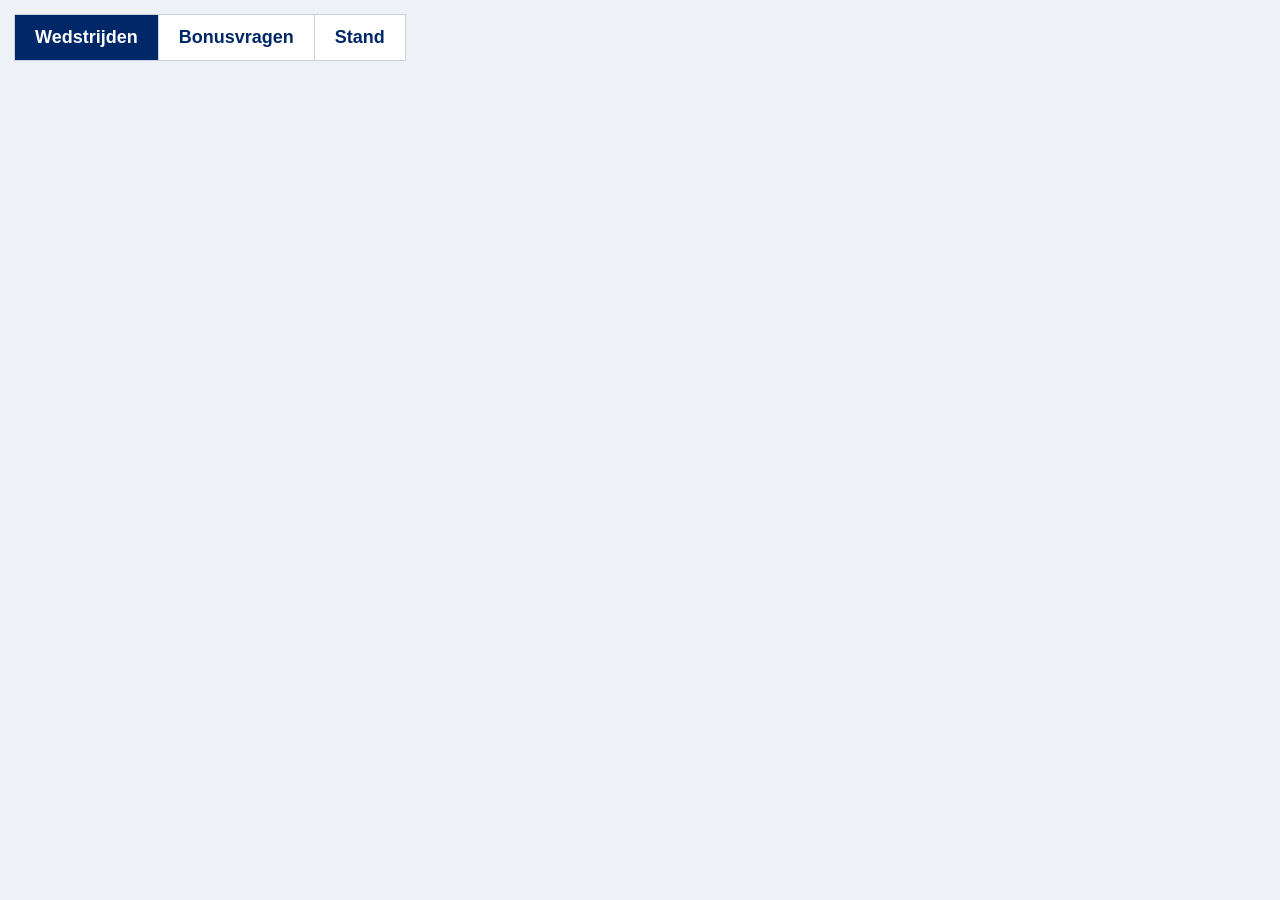
==== commit a483c777: "Add files via upload" ====
--- a/src/index.html
+++ b/src/index.html
@@ -1 +1 @@
-<!doctype html><html lang="nl"><head><meta charset="utf-8"><meta name="viewport" content="width=device-width, initial-scale=1"><title>WK 2026 Poule</title><link rel="stylesheet" href="style.css"></head><body><div class="page"><div class="toolbar"><div class="toggle" role="tablist"><button class="toggle-btn active" data-view="matches" type="button">Wedstrijden</button><button class="toggle-btn" data-view="bonus" type="button">Bonusvragen</button></div></div><div class="layout-grid"><main class="left-column"><section id="matchesView" class="view active-view"><div id="matchesContainer" class="cards-groups"></div></section><section id="bonusView" class="view"><div id="bonusContainer" class="cards-groups"></div></section></main><aside class="right-column"><section class="stand-panel"><div class="bar red">Stand</div><div class="table-wrap"><table class="stand-table" id="standTable"><thead><tr><th>Rang</th><th>Deelnemer</th><th>Wedstr.</th><th>Bonus</th><th>Totaal</th></tr></thead><tbody></tbody></table></div></section><section class="prijzen-panel"><div class="bar red prijzen-title">Prijzen</div><div class="prijzen-body"><div class="prijsregel"><span><strong>1e</strong></span><span>€50 + wisseltroffee</span></div><div class="prijsregel"><span><strong>2e</strong></span><span>€30</span></div><div class="prijsregel"><span><strong>3e</strong></span><span>€20</span></div><div class="prijsregel"><span><strong>10e</strong></span><span>€10</span></div><div class="prijsregel"><span><strong>17e</strong></span><span>€5</span></div><div class="sponsorregel">Speciale vermelding voor Richard, die €5 heeft gesponsord.</div></div></section></aside></div></div><script src="data.js"></script><script src="app.js"></script></body></html>
+<!doctype html><html lang="nl"><head><meta charset="utf-8"><meta name="viewport" content="width=device-width, initial-scale=1"><title>WK 2026 Poule</title><link rel="stylesheet" href="style.css"></head><body><div class="page"><div class="toolbar"><div class="toggle" role="tablist"><button class="toggle-btn active" data-view="matches" type="button">Wedstrijden</button><button class="toggle-btn" data-view="bonus" type="button">Bonusvragen</button><button class="toggle-btn" data-view="stand" type="button">Stand</button></div></div><div class="layout-grid single-column"><main class="left-column"><section id="matchesView" class="view active-view"><div id="matchesContainer" class="cards-groups"></div></section><section id="bonusView" class="view"><div id="bonusContainer" class="cards-groups"></div></section><section id="standView" class="view"><section class="stand-panel"><div class="bar red">Stand</div><div class="table-wrap"><table class="stand-table" id="standTable"><thead><tr><th>Rang</th><th>Deelnemer</th><th>Wedstr.</th><th>Bonus</th><th>Totaal</th></tr></thead><tbody></tbody></table></div></section><section class="prijzen-panel standalone-panel"><div class="bar red prijzen-title">Prijzen</div><div class="prijzen-body"><div class="prijsregel"><span><strong>1e</strong></span><span>€50 + wisseltroffee</span></div><div class="prijsregel"><span><strong>2e</strong></span><span>€30</span></div><div class="prijsregel"><span><strong>3e</strong></span><span>€20</span></div><div class="prijsregel"><span><strong>10e</strong></span><span>€10</span></div><div class="prijsregel"><span><strong>17e</strong></span><span>€5</span></div><div class="sponsorregel">Speciale vermelding voor Richard, die €5 heeft gesponsord.</div></div></section></section></main></div></div><script src="data.js"></script><script src="app.js"></script></body></html>
--- a/src/style.css
+++ b/src/style.css
@@ -1,3 +1,4 @@
 
 :root{--navy:#002868;--red:rgb(231,47,120);--light:#F3F6FB;--grid:#C7D1DD;--text:#17304b;--muted:#5E738C;--bg:#EEF2F6;--white:#FFF;--good:#0B7A58;--warn:#AD6200;--bar-height:48px;--cell-font:18px;--head-font:16px}
-*{box-sizing:border-box}html,body{margin:0;padding:0}body{font-family:Calibri,Segoe UI,Arial,sans-serif;background:var(--bg);color:var(--text)}.page{max-width:1880px;margin:0 auto;padding:14px}.toolbar{display:flex;justify-content:flex-start;margin-bottom:12px}.toggle{display:inline-flex;border:1px solid var(--grid);background:var(--white)}.toggle-btn{appearance:none;border:0;border-right:1px solid var(--grid);background:var(--white);color:var(--navy);padding:12px 20px;font-size:18px;font-weight:700;cursor:pointer}.toggle-btn:last-child{border-right:0}.toggle-btn.active{background:var(--navy);color:var(--white)}.layout-grid{display:grid;grid-template-columns:minmax(0,1fr) 430px;gap:14px;align-items:start}.view{display:none}.view.active-view{display:block}.right-column{position:sticky;top:14px;align-self:start;display:grid;gap:12px}.stand-panel,.group,.prijzen-panel{background:var(--white);border:1px solid var(--grid)}.card{background:transparent;border:0}.bar{display:flex;align-items:center;min-height:var(--bar-height);padding:0 14px;font-size:24px;font-weight:700}.bar.red{background:var(--red);color:var(--white)}.bar.blue{background:var(--navy);color:var(--white)}.table-wrap{overflow-x:auto}.stand-table,.data-table{width:100%;border-collapse:collapse}.stand-table th,.stand-table td,.data-table th,.data-table td{border:1px solid var(--grid);padding:8px 10px;font-size:var(--cell-font)}.stand-table thead th,.data-table thead th{background:var(--navy);color:var(--white);font-size:var(--head-font);text-transform:uppercase}.stand-table td:nth-child(1),.stand-table td:nth-child(3),.stand-table td:nth-child(4),.stand-table td:nth-child(5),.data-table td:nth-child(2),.data-table td:nth-child(3){text-align:center}.stand-table td:nth-child(5){font-weight:700}.stand-table tbody tr:nth-child(odd) td,.data-table tbody tr:nth-child(odd) td{background:#FBFDFF}.cards-groups{display:grid;gap:12px}.group-header{justify-content:space-between;gap:14px}.group-header .fase{font-size:16px;background:rgba(255,255,255,.15);padding:4px 10px}.cards-grid{display:grid;grid-template-columns:repeat(2,minmax(0,1fr));gap:10px;padding:10px}.card-shell{background:var(--white)}.match-bar{display:grid;grid-template-columns:82px 1fr 96px 1fr}.match-item,.bonus-question-bar{display:flex;align-items:center;justify-content:center;padding:7px 10px;font-size:var(--cell-font);font-weight:700;text-align:center;min-height:var(--bar-height)}.match-home,.match-away,.bonus-question-bar{line-height:1.15}.bonus-question-bar{justify-content:flex-start;padding:0 14px}.correct-answer{padding:8px 14px;font-size:var(--head-font);color:var(--muted);border:1px solid var(--grid);border-top:0;background:var(--light)}.card-shell .data-table{border-left:1px solid var(--grid);border-right:1px solid var(--grid);border-bottom:1px solid var(--grid)}.card-shell .data-table th,.card-shell .data-table td{border-left:1px solid var(--grid);border-right:1px solid var(--grid)}.prijzen-body{padding:0;background:var(--white)}.prijsregel{display:grid;grid-template-columns:68px 1fr;gap:10px;padding:10px 14px;border-top:1px solid var(--grid);font-size:var(--cell-font)}.prijsregel span:first-child{color:var(--navy)}.prijzen-title{justify-content:flex-start}.sponsorregel{padding:10px 14px;border-top:1px solid var(--grid);font-size:12px;color:var(--muted);line-height:1.35}.points-good{color:var(--good);font-weight:700}.points-mid{color:var(--warn);font-weight:700}.points-zero{color:var(--muted)}@media (max-width:1560px){.layout-grid{grid-template-columns:minmax(0,1fr) 390px}}@media (max-width:1260px){.layout-grid{grid-template-columns:1fr}.right-column{position:static}}@media (max-width:980px){.cards-grid{grid-template-columns:1fr}}@media (max-width:860px){.match-bar{grid-template-columns:1fr 1fr}.toggle-btn{font-size:16px}:root{--cell-font:16px;--head-font:14px;--bar-height:44px}.bar{font-size:20px}.group-header{flex-direction:column;align-items:flex-start}.prijsregel{font-size:16px}}
+*{box-sizing:border-box}html,body{margin:0;padding:0}body{font-family:Calibri,Segoe UI,Arial,sans-serif;background:var(--bg);color:var(--text)}.page{max-width:1880px;margin:0 auto;padding:14px}.toolbar{display:flex;justify-content:flex-start;margin-bottom:12px}.toggle{display:inline-flex;border:1px solid var(--grid);background:var(--white)}.toggle-btn{appearance:none;border:0;border-right:1px solid var(--grid);background:var(--white);color:var(--navy);padding:12px 20px;font-size:18px;font-weight:700;cursor:pointer}.toggle-btn:last-child{border-right:0}.toggle-btn.active{background:var(--navy);color:var(--white)}.layout-grid{display:grid;grid-template-columns:minmax(0,1fr) 430px;gap:14px;align-items:start}.layout-grid.single-column{grid-template-columns:minmax(0,1fr)}.view{display:none}.view.active-view{display:block}.right-column{position:sticky;top:14px;align-self:start;display:grid;gap:12px}.stand-panel,.group,.prijzen-panel{background:var(--white);border:1px solid var(--grid)}.card{background:transparent;border:0}.bar{display:flex;align-items:center;min-height:var(--bar-height);padding:0 14px;font-size:24px;font-weight:700}.bar.red{background:var(--red);color:var(--white)}.bar.blue{background:var(--navy);color:var(--white)}.table-wrap{overflow-x:auto}.stand-table,.data-table{width:100%;border-collapse:collapse}.stand-table th,.stand-table td,.data-table th,.data-table td{border:1px solid var(--grid);padding:8px 10px;font-size:var(--cell-font)}.stand-table thead th,.data-table thead th{background:var(--navy);color:var(--white);font-size:var(--head-font);text-transform:uppercase}.stand-table td:nth-child(1),.stand-table td:nth-child(3),.stand-table td:nth-child(4),.stand-table td:nth-child(5),.data-table td:nth-child(2),.data-table td:nth-child(3){text-align:center}.stand-table td:nth-child(5){font-weight:700}.stand-table tbody tr:nth-child(odd) td,.data-table tbody tr:nth-child(odd) td{background:#FBFDFF}.cards-groups{display:grid;gap:12px}.group-header{justify-content:space-between;gap:14px}.group-header .fase{font-size:16px;background:rgba(255,255,255,.15);padding:4px 10px}.cards-grid{display:grid;grid-template-columns:repeat(2,minmax(0,1fr));gap:10px;padding:10px}.card-shell{background:var(--white)}.match-bar{display:grid;grid-template-columns:82px 1fr 96px 1fr}.match-item,.bonus-question-bar{display:flex;align-items:center;justify-content:center;padding:7px 10px;font-size:var(--cell-font);font-weight:700;text-align:center;min-height:var(--bar-height)}.match-home,.match-away,.bonus-question-bar{line-height:1.15}.bonus-question-bar{justify-content:flex-start;padding:0 14px}.correct-answer{padding:8px 14px;font-size:var(--head-font);color:var(--muted);border:1px solid var(--grid);border-top:0;background:var(--light)}.card-shell .data-table{border-left:1px solid var(--grid);border-right:1px solid var(--grid);border-bottom:1px solid var(--grid)}.card-shell .data-table th,.card-shell .data-table td{border-left:1px solid var(--grid);border-right:1px solid var(--grid)}.prijzen-body{padding:0;background:var(--white)}.prijsregel{display:grid;grid-template-columns:68px 1fr;gap:10px;padding:10px 14px;border-top:1px solid var(--grid);font-size:var(--cell-font)}.prijsregel span:first-child{color:var(--navy)}.prijzen-title{justify-content:flex-start}.sponsorregel{padding:10px 14px;border-top:1px solid var(--grid);font-size:12px;color:var(--muted);line-height:1.35}.points-good{color:var(--good);font-weight:700}.points-mid{color:var(--warn);font-weight:700}.points-zero{color:var(--muted)}@media (max-width:1560px){.layout-grid{grid-template-columns:minmax(0,1fr) 390px}}@media (max-width:1260px){.layout-grid{grid-template-columns:1fr}.right-column{position:static}}@media (max-width:980px){.cards-grid{grid-template-columns:1fr}}@media (max-width:860px){.match-bar{grid-template-columns:1fr 1fr}.toggle-btn{font-size:16px}:root{--cell-font:16px;--head-font:14px;--bar-height:44px}.bar{font-size:20px}.group-header{flex-direction:column;align-items:flex-start}.prijsregel{font-size:16px}}
+.standalone-panel{margin-top:12px}
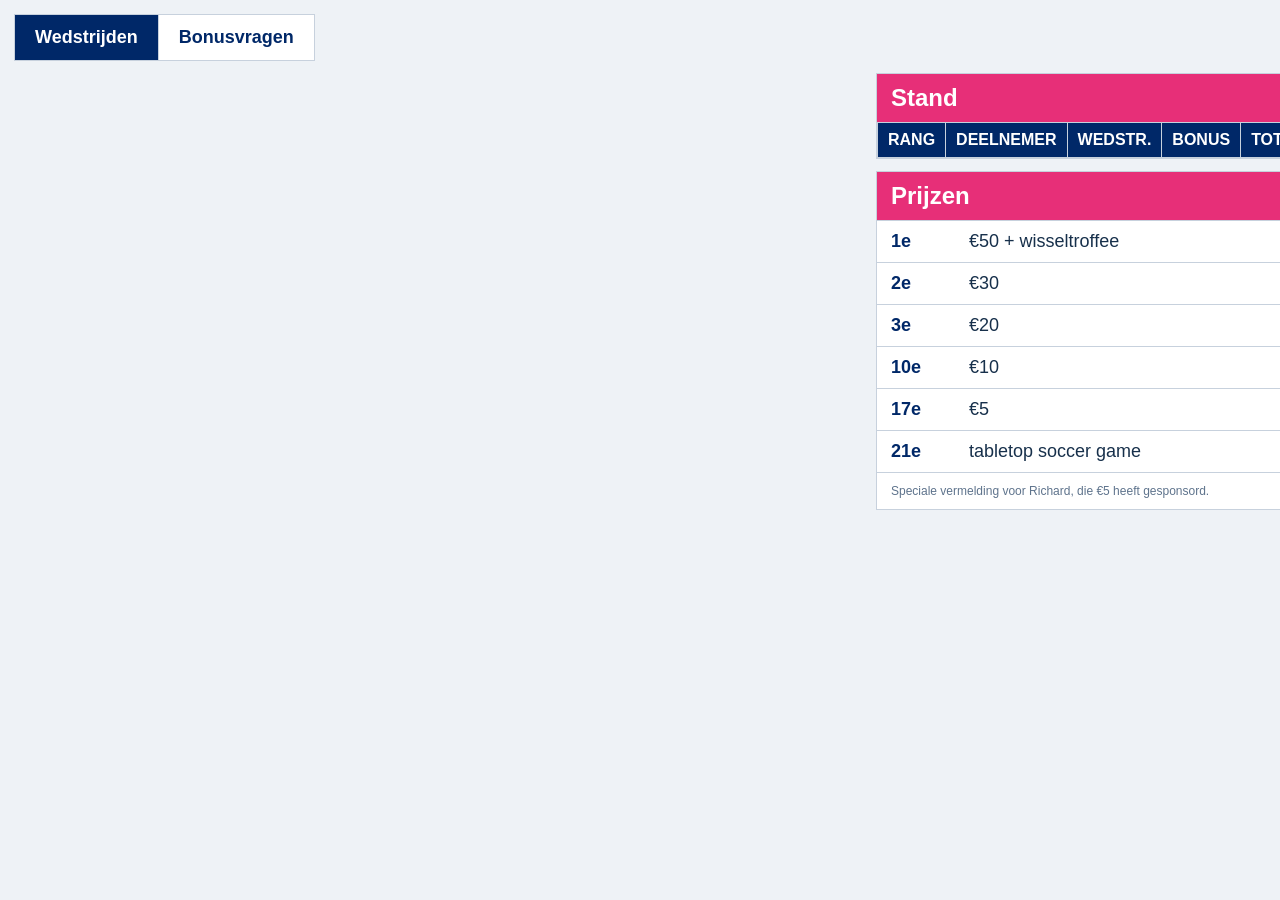
==== commit ece9b619: "Update index.html" ====
--- a/src/index.html
+++ b/src/index.html
@@ -1 +1 @@
-<!doctype html><html lang="nl"><head><meta charset="utf-8"><meta name="viewport" content="width=device-width, initial-scale=1"><title>WK 2026 Poule</title><link rel="stylesheet" href="style.css"></head><body><div class="page"><div class="toolbar"><div class="toggle" role="tablist"><button class="toggle-btn active" data-view="matches" type="button">Wedstrijden</button><button class="toggle-btn" data-view="bonus" type="button">Bonusvragen</button><button class="toggle-btn" data-view="stand" type="button">Stand</button></div></div><div class="layout-grid single-column"><main class="left-column"><section id="matchesView" class="view active-view"><div id="matchesContainer" class="cards-groups"></div></section><section id="bonusView" class="view"><div id="bonusContainer" class="cards-groups"></div></section><section id="standView" class="view"><section class="stand-panel"><div class="bar red">Stand</div><div class="table-wrap"><table class="stand-table" id="standTable"><thead><tr><th>Rang</th><th>Deelnemer</th><th>Wedstr.</th><th>Bonus</th><th>Totaal</th></tr></thead><tbody></tbody></table></div></section><section class="prijzen-panel standalone-panel"><div class="bar red prijzen-title">Prijzen</div><div class="prijzen-body"><div class="prijsregel"><span><strong>1e</strong></span><span>€50 + wisseltroffee</span></div><div class="prijsregel"><span><strong>2e</strong></span><span>€30</span></div><div class="prijsregel"><span><strong>3e</strong></span><span>€20</span></div><div class="prijsregel"><span><strong>10e</strong></span><span>€10</span></div><div class="prijsregel"><span><strong>17e</strong></span><span>€5</span></div><div class="sponsorregel">Speciale vermelding voor Richard, die €5 heeft gesponsord.</div></div></section></section></main></div></div><script src="data.js"></script><script src="app.js"></script></body></html>+<!doctype html><html lang="nl"><head><meta charset="utf-8"><meta name="viewport" content="width=device-width, initial-scale=1"><title>WK 2026 Poule</title><link rel="stylesheet" href="style.css"></head><body><div class="page"><div class="toolbar"><div class="toggle" role="tablist"><button class="toggle-btn active" data-view="matches" type="button">Wedstrijden</button><button class="toggle-btn" data-view="bonus" type="button">Bonusvragen</button></div></div><div class="layout-grid"><main class="left-column"><section id="matchesView" class="view active-view"><div id="matchesContainer" class="cards-groups"></div></section><section id="bonusView" class="view"><div id="bonusContainer" class="cards-groups"></div></section></main><aside class="right-column"><section class="stand-panel"><div class="bar red">Stand</div><div class="table-wrap"><table class="stand-table" id="standTable"><thead><tr><th>Rang</th><th>Deelnemer</th><th>Wedstr.</th><th>Bonus</th><th>Totaal</th></tr></thead><tbody></tbody></table></div></section><section class="prijzen-panel"><div class="bar red prijzen-title">Prijzen</div><div class="prijzen-body"><div class="prijsregel"><span><strong>1e</strong></span><span>€50 + wisseltroffee</span></div><div class="prijsregel"><span><strong>2e</strong></span><span>€30</span></div><div class="prijsregel"><span><strong>3e</strong></span><span>€20</span></div><div class="prijsregel"><span><strong>10e</strong></span><span>€10</span></div><div class="prijsregel"><span><strong>17e</strong></span><span>€5</span></div><div class="prijsregel"><span><strong>21e</strong></span><span>tabletop soccer game</span></div><div class="sponsorregel">Speciale vermelding voor Richard, die €5 heeft gesponsord.</div></div></section></aside></div></div><script src="data.js"></script><script src="app.js"></script></body></html>
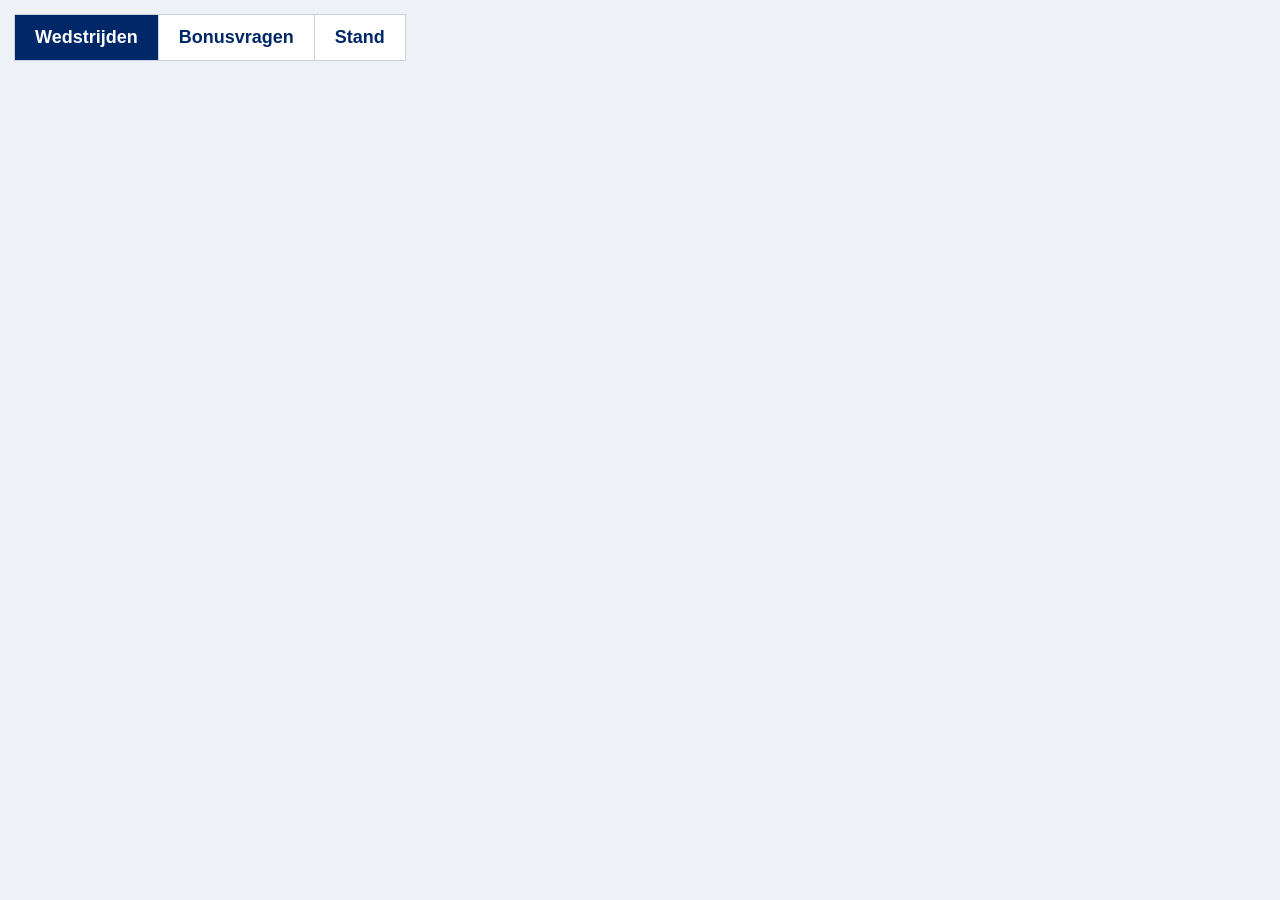
==== commit 6461210f: "Add files via upload" ====
--- a/src/index.html
+++ b/src/index.html
@@ -1 +1 @@
-<!doctype html><html lang="nl"><head><meta charset="utf-8"><meta name="viewport" content="width=device-width, initial-scale=1"><title>WK 2026 Poule</title><link rel="stylesheet" href="style.css"></head><body><div class="page"><div class="toolbar"><div class="toggle" role="tablist"><button class="toggle-btn active" data-view="matches" type="button">Wedstrijden</button><button class="toggle-btn" data-view="bonus" type="button">Bonusvragen</button></div></div><div class="layout-grid"><main class="left-column"><section id="matchesView" class="view active-view"><div id="matchesContainer" class="cards-groups"></div></section><section id="bonusView" class="view"><div id="bonusContainer" class="cards-groups"></div></section></main><aside class="right-column"><section class="stand-panel"><div class="bar red">Stand</div><div class="table-wrap"><table class="stand-table" id="standTable"><thead><tr><th>Rang</th><th>Deelnemer</th><th>Wedstr.</th><th>Bonus</th><th>Totaal</th></tr></thead><tbody></tbody></table></div></section><section class="prijzen-panel"><div class="bar red prijzen-title">Prijzen</div><div class="prijzen-body"><div class="prijsregel"><span><strong>1e</strong></span><span>€50 + wisseltroffee</span></div><div class="prijsregel"><span><strong>2e</strong></span><span>€30</span></div><div class="prijsregel"><span><strong>3e</strong></span><span>€20</span></div><div class="prijsregel"><span><strong>10e</strong></span><span>€10</span></div><div class="prijsregel"><span><strong>17e</strong></span><span>€5</span></div><div class="prijsregel"><span><strong>21e</strong></span><span>tabletop soccer game</span></div><div class="sponsorregel">Speciale vermelding voor Richard, die €5 heeft gesponsord.</div></div></section></aside></div></div><script src="data.js"></script><script src="app.js"></script></body></html>
+<!doctype html><html lang="nl"><head><meta charset="utf-8"><meta name="viewport" content="width=device-width, initial-scale=1"><title>WK 2026 Poule</title><link rel="stylesheet" href="style.css"></head><body><div class="page"><div class="toolbar"><div class="toggle" role="tablist"><button class="toggle-btn active" data-view="matches" type="button">Wedstrijden</button><button class="toggle-btn" data-view="bonus" type="button">Bonusvragen</button><button class="toggle-btn" data-view="stand" type="button">Stand</button></div></div><div class="layout-grid single-column"><main class="left-column"><section id="matchesView" class="view active-view"><div id="matchesContainer" class="cards-groups"></div></section><section id="bonusView" class="view"><div id="bonusContainer" class="cards-groups"></div></section><section id="standView" class="view"><section class="stand-panel"><div class="bar red">Stand</div><div class="table-wrap"><table class="stand-table" id="standTable"><thead><tr><th>Rang</th><th>Deelnemer</th><th>Wedstr.</th><th>Bonus</th><th>Totaal</th></tr></thead><tbody></tbody></table></div></section><section class="prijzen-panel standalone-panel"><div class="bar red prijzen-title">Prijzen</div><div class="prijzen-body"><div class="prijsregel"><span><strong>1e</strong></span><span>€50 + wisseltroffee</span></div><div class="prijsregel"><span><strong>2e</strong></span><span>€30</span></div><div class="prijsregel"><span><strong>3e</strong></span><span>€20</span></div><div class="prijsregel"><span><strong>10e</strong></span><span>€10</span></div><div class="prijsregel"><span><strong>17e</strong></span><span>€5</span></div><div class="prijsregel"><span><strong>21e</strong></span><span>tabletop soccer game</span></div><div class="sponsorregel">Speciale vermelding voor Richard, die €5 heeft gesponsord.</div></div></section></section></main></div></div><script src="data.js"></script><script src="app.js"></script></body></html>
